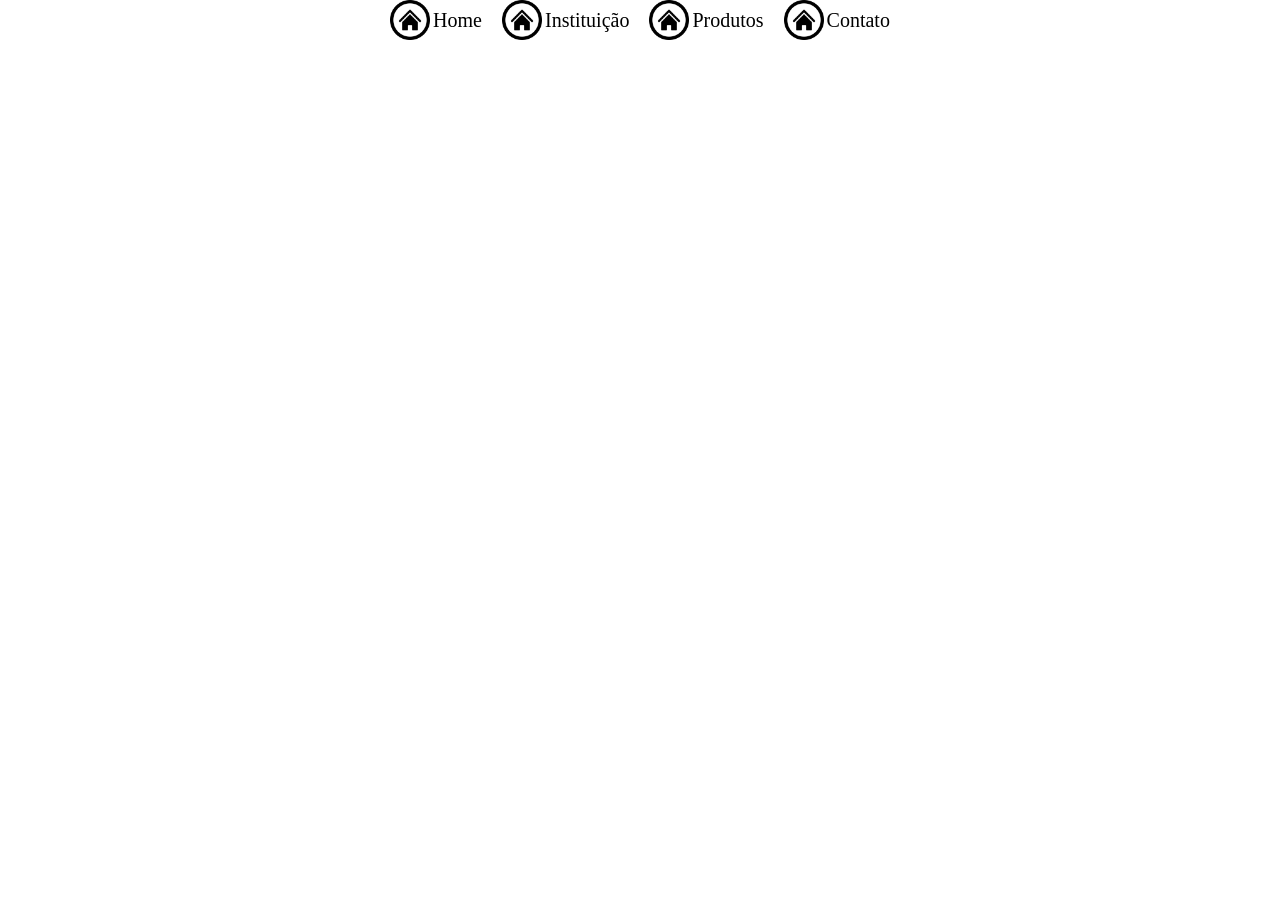
==== Home/index.html @ 6feb644d "Add files via upload" ====
<!DOCTYPE html>
<html lang="en">
<head>
    <meta charset="UTF-8">
    <meta name="viewport" content="width=device-width, initial-scale=1.0">
    <title>Site institucional</title>
    <link rel="stylesheet" href="style.css">
</head>
<body>
     <nav>
        <a class="nav-item" href="../Home/index.html">
            <img class="nav-icon" src="../assets/icons/botao-home.png" alt="">
            <p>Home</p>
        </a>
          <a class="nav-item" href="../Home/index.html">
            <img class="nav-icon" src="../assets/icons/botao-home.png" alt="">
            <p>Instituição</p>
        </a>
          <a class="nav-item" href="../Home/index.html">
            <img class="nav-icon" src="../assets/icons/botao-home.png" alt="">
            <p>Produtos</p>
        </a>
          <a class="nav-item" href="../Home/index.html">
            <img class="nav-icon" src="../assets/icons/botao-home.png" alt="">
            <p>Contato</p>
        </a>
     </nav>

  <script src="script.js"></script>
</body>
</html>
---- Home/style.css ----
*{
    margin: 0;
    padding: 0;
}

nav{
    display: flex;
    gap: 20px;
    justify-content: center;
}

.nav-item{
    display: flex;
    align-items: center;
    gap: 3px;
    font-size: 20px;
    text-decoration: none;
    color: black;
}

.nav-icon{
    width: 40px;
    height: auto;
}
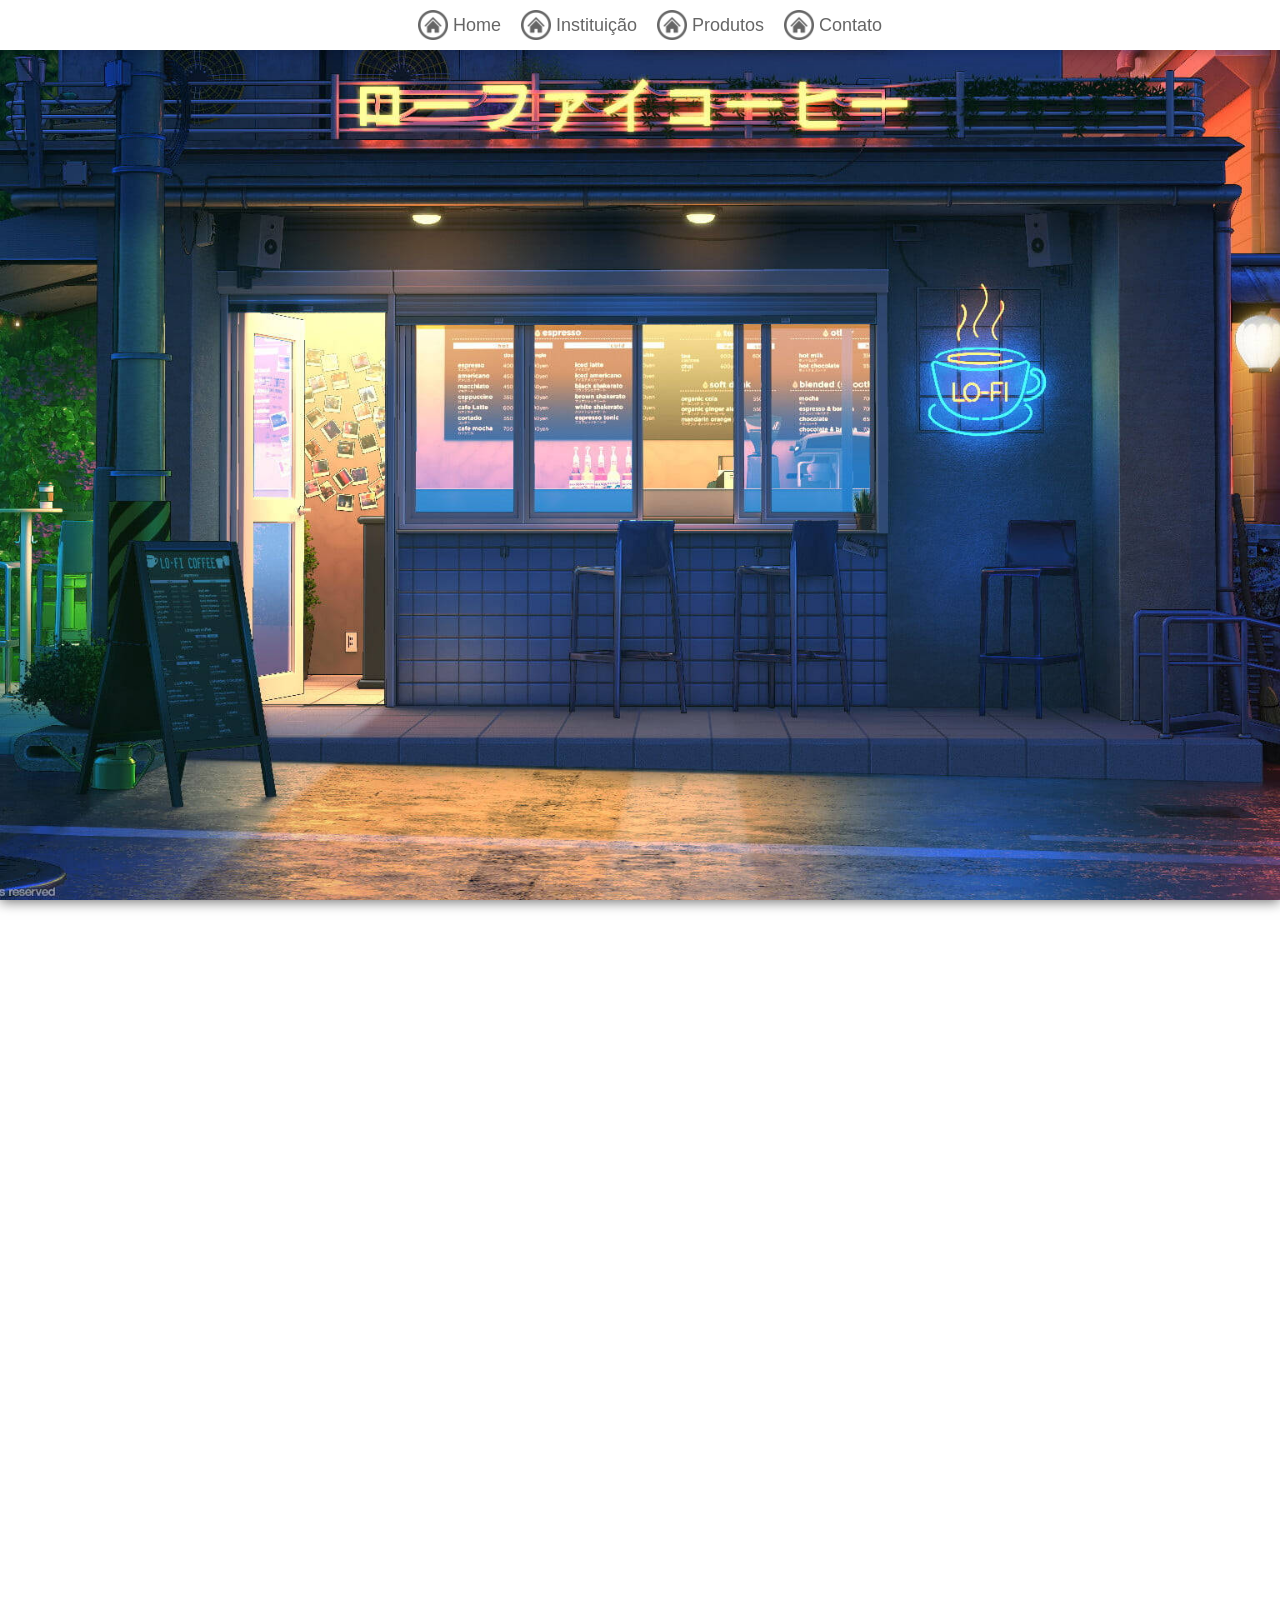
==== commit b31ccc59: "comeco do menu" ====
--- a/Home/index.html
+++ b/Home/index.html
@@ -26,6 +26,14 @@
         </a>
      </nav>
 
+    <section class="s1">
+
+    </section>
+
+    <section class="s2">
+      
+    </section>
+
   <script src="script.js"></script>
 </body>
 </html>
--- a/Home/style.css
+++ b/Home/style.css
@@ -7,18 +7,51 @@
     display: flex;
     gap: 20px;
     justify-content: center;
+    padding: 10px;
+    box-shadow: 0px 2px 12px #0000003c;
+    position: fixed;
+    top: 0;
+    width: 100%;
+    background-color: #ffffff;
 }
 
 .nav-item{
     display: flex;
     align-items: center;
-    gap: 3px;
-    font-size: 20px;
+    gap: 5px;
+    font-size: 18px;
     text-decoration: none;
     color: black;
+    font-family: Arial, Helvetica, sans-serif;
+    opacity: 0.6;
+    transition: all 200ms ease-in-out;
+}
+
+.nav-item:hover{
+    opacity: 1;
 }
 
 .nav-icon{
-    width: 40px;
+    width: 30px;
     height: auto;
+}
+
+.s1{
+    background-image: url('../assets/images/bg.jpg');
+    background-position: center;
+    background-size: cover;
+    background-repeat: no-repeat;
+    background-attachment: fixed;
+    height: 100vh;
+    box-shadow: 0px 2px 12px #0000008c;
+}
+
+.s2{
+    height: 100vh;
+}
+
+@media (width <= 1000px){
+    nav{
+        display: none;
+    }
 }
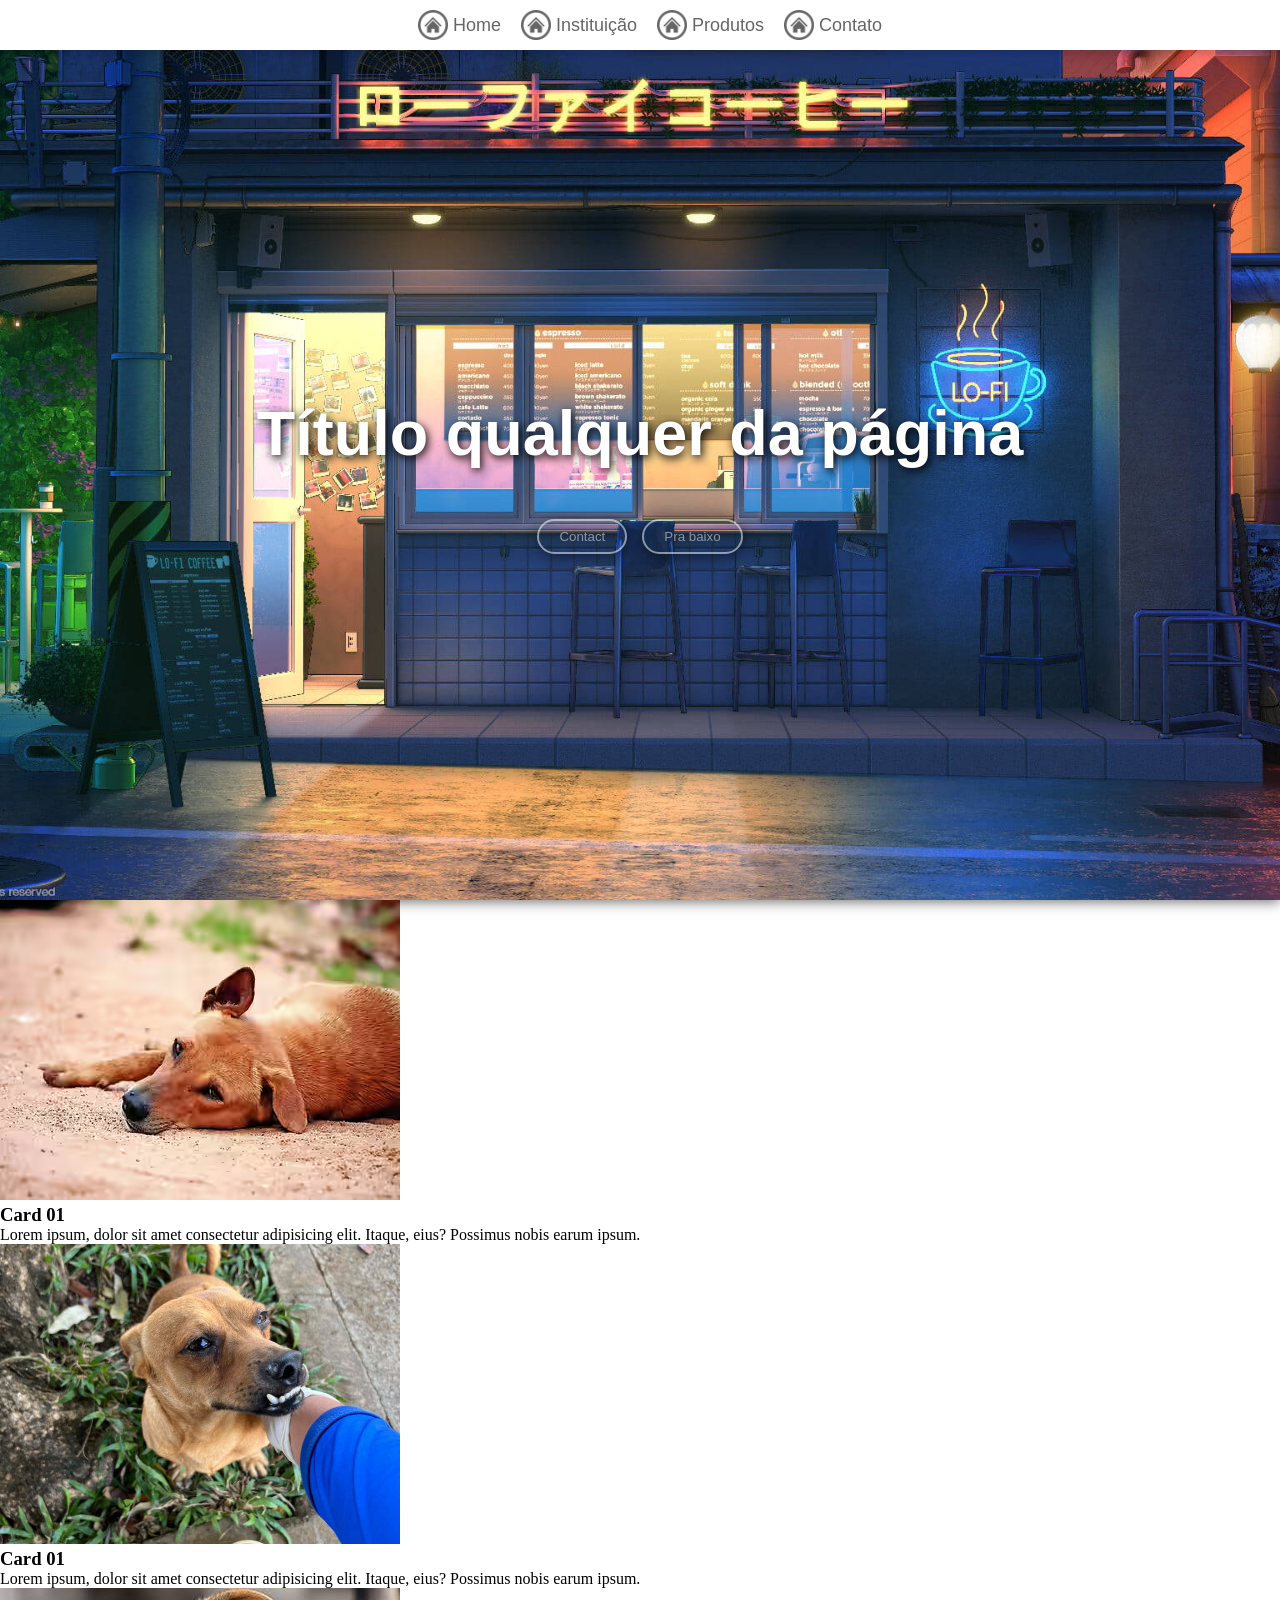
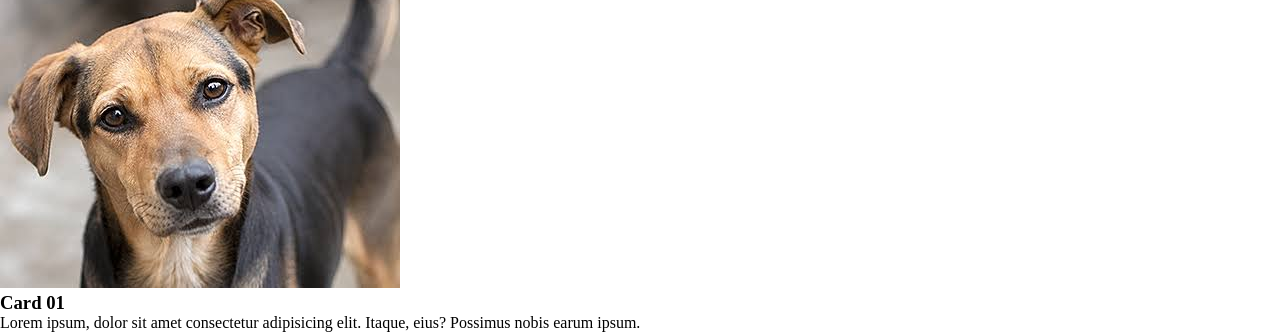
==== commit 841e10e0: "Add files via upload" ====
--- a/Home/index.html
+++ b/Home/index.html
@@ -1,39 +1,94 @@
 <!DOCTYPE html>
 <html lang="en">
+
 <head>
-    <meta charset="UTF-8">
-    <meta name="viewport" content="width=device-width, initial-scale=1.0">
-    <title>Site institucional</title>
-    <link rel="stylesheet" href="style.css">
+  <meta charset="UTF-8">
+  <meta name="viewport" content="width=device-width, initial-scale=1.0">
+  <title>Site institucional</title>
+  <link rel="stylesheet" href="style.css">
 </head>
+
 <body>
-     <nav>
-        <a class="nav-item" href="../Home/index.html">
-            <img class="nav-icon" src="../assets/icons/botao-home.png" alt="">
-            <p>Home</p>
-        </a>
-          <a class="nav-item" href="../Home/index.html">
-            <img class="nav-icon" src="../assets/icons/botao-home.png" alt="">
-            <p>Instituição</p>
-        </a>
-          <a class="nav-item" href="../Home/index.html">
-            <img class="nav-icon" src="../assets/icons/botao-home.png" alt="">
-            <p>Produtos</p>
-        </a>
-          <a class="nav-item" href="../Home/index.html">
-            <img class="nav-icon" src="../assets/icons/botao-home.png" alt="">
-            <p>Contato</p>
-        </a>
-     </nav>
+  <nav>
+    <a class="nav-item" href="../Home">
+      <img class="nav-icon" src="../assets/icons/botao-home.png" alt="">
+      <p>Home</p>
+    </a>
+    <a class="nav-item" href="../Institution">
+      <img class="nav-icon" src="../assets/icons/botao-home.png" alt="">
+      <p>Instituição</p>
+    </a>
+    <a class="nav-item" href="../Products">
+      <img class="nav-icon" src="../assets/icons/botao-home.png" alt="">
+      <p>Produtos</p>
+    </a>
+    <a class="nav-item" href="../Contact">
+      <img class="nav-icon" src="../assets/icons/botao-home.png" alt="">
+      <p>Contato</p>
+    </a>
+  </nav>
 
-    <section class="s1">
+  <div id="wrap-open" class="wrap-open" onclick="openMenu()">
+    <img src="../assets/icons/menu-aberto.png" alt="menu">
+  </div>
 
-    </section>
+  <div id="menu-mobile">
+    <img onclick="fechar()" src="../assets/icons/marca-cruzada.png" alt="X">
+    <a href="../Home">Home</a>
+    <a href="../Institution">Instituição</a>
+    <a href="../Products">Produtos</a>
+    <a href="../Contact">Contato</a>
+  </div>
 
-    <section class="s2">
-      
-    </section>
+  <section class="s1">
+    <div class="wrap-divs">
+      <div class="title-div">
+        <h1>Título qualquer da página</h1>
+      </div>
+      <div class="wrap-btns">
+        <button onclick="">Contact</button>
+        <button onclick="">Pra baixo</button>
+      </div>
+    </div>
+  </section>
+
+  <section class="s2">
+    <div class="card">
+      <div class="wrap-img">
+        <img src="../assets/images/card01.avif" alt="Imagem 1">
+      </div>
+      <div class="wrap-text">
+        <h3>Card 01</h3>
+        <p>Lorem ipsum, dolor sit amet consectetur adipisicing elit.
+          Itaque, eius? Possimus nobis earum ipsum.</p>
+      </div>
+    </div>
+
+    <div class="card">
+      <div class="wrap-img">
+        <img src="../assets/images/card02.jpeg" alt="Imagem 1">
+      </div>
+      <div class="wrap-text">
+        <h3>Card 01</h3>
+        <p>Lorem ipsum, dolor sit amet consectetur adipisicing elit.
+          Itaque, eius? Possimus nobis earum ipsum.</p>
+      </div>
+    </div>
+
+    <div class="card">
+      <div class="wrap-img">
+        <img src="../assets/images/card03.jpg" alt="Imagem 1">
+      </div>
+      <div class="wrap-text">
+        <h3>Card 01</h3>
+        <p>Lorem ipsum, dolor sit amet consectetur adipisicing elit.
+          Itaque, eius? Possimus nobis earum ipsum.</p>
+      </div>
+    </div>
+
+  </section>
 
   <script src="script.js"></script>
 </body>
+
 </html>
--- a/Home/style.css
+++ b/Home/style.css
@@ -1,9 +1,9 @@
-*{
+* {
     margin: 0;
     padding: 0;
 }
 
-nav{
+nav {
     display: flex;
     gap: 20px;
     justify-content: center;
@@ -15,7 +15,7 @@
     background-color: #ffffff;
 }
 
-.nav-item{
+.nav-item {
     display: flex;
     align-items: center;
     gap: 5px;
@@ -27,16 +27,16 @@
     transition: all 200ms ease-in-out;
 }
 
-.nav-item:hover{
+.nav-item:hover {
     opacity: 1;
 }
 
-.nav-icon{
+.nav-icon {
     width: 30px;
     height: auto;
 }
 
-.s1{
+.s1 {
     background-image: url('../assets/images/bg.jpg');
     background-position: center;
     background-size: cover;
@@ -44,14 +44,144 @@
     background-attachment: fixed;
     height: 100vh;
     box-shadow: 0px 2px 12px #0000008c;
+    display: flex;
+    align-items: center;
+    justify-content: center;
 }
 
-.s2{
+.wrap-divs {
+    padding: 20px;
+}
+
+.title-div {
+    padding: 50px;
+    font-size: 42px;
+    color: white;
+    font-family: Arial, Helvetica, sans-serif;
+    text-shadow: 2px 3px 10px black;
+}
+
+.wrap-btns {
+    display: flex;
+    justify-content: center;
+    gap: 15px;
+}
+.wrap-btns button{
+ padding: 8px 20px 8px 20px ;
+ border-radius: 999px;
+ border: none;
+ border: 2px solid white;
+ color: white;
+ font-family: Arial, Helvetica, sans-serif;
+ background: none ;
+box-shadow: 2px 3px 15px black;
+opacity: 0.5;
+transition: all 400ms linear;
+}
+.wrap-btns button:hover{
+    opacity: 1;
+    cursor: pointer;
+    border: 2px solid #13e0ff;
+    color: #13e0ff;
+    box-shadow: 2px 3px 15px white;
+    transform: scale(1.1);
+}
+.s2 {
     height: 100vh;
 }
 
-@media (width <= 1000px){
-    nav{
+.wrap-open,
+.wrap-open img {
+    display: none;
+}
+
+#menu-mobile,
+#menu-mobile img {
+    display: none;
+}
+
+
+@media (width <=1000px) {
+    nav {
         display: none;
     }
+
+    .wrap-open {
+        display: flex;
+        align-items: center;
+        justify-content: center;
+        background-color: #ffffff;
+        opacity: 0.5;
+        width: 50px;
+        height: 50px;
+        position: absolute;
+        right: 10px;
+        top: 10px;
+        transition: all 200ms ease-in-out;
+        border-radius: 5px;
+    }
+
+    .wrap-open:hover {
+        cursor: pointer;
+        opacity: 1;
+    }
+
+    .wrap-open img {
+        display: flex;
+        width: 35px;
+    }
+
+    #menu-mobile {
+        display: none;
+        align-items: center;
+        justify-content: center;
+        flex-direction: column;
+        gap: 20px;
+        font-size: 32px;
+        height: 100vh;
+        animation: deCima 1s ease-in-out;
+    }
+
+    #menu-mobile a {
+        text-decoration: none;
+        color: black;
+        font-family: Arial, Helvetica, sans-serif;
+        opacity: 0.5;
+        transition: all 200ms ease-in-out;
+    }
+
+    #menu-mobile a:hover {
+        opacity: 1;
+        font-weight: bold;
+    }
+
+    #menu-mobile img {
+        width: 35px;
+        position: absolute;
+        top: 10px;
+        right: 10px;
+        opacity: 0.5;
+        transition: all 200ms ease-in-out;
+    }
+
+    #menu-mobile img:hover {
+        cursor: pointer;
+        opacity: 1;
+    }
+
+    #menu-mobile img {
+        display: block;
+    }
+}
+
+@keyframes deCima {
+    0% {
+        transform: translateY(-100%);
+        opacity: 0;
+        height: 0vh;
+    }
+
+    50% {
+        opacity: 0;
+    }
 }
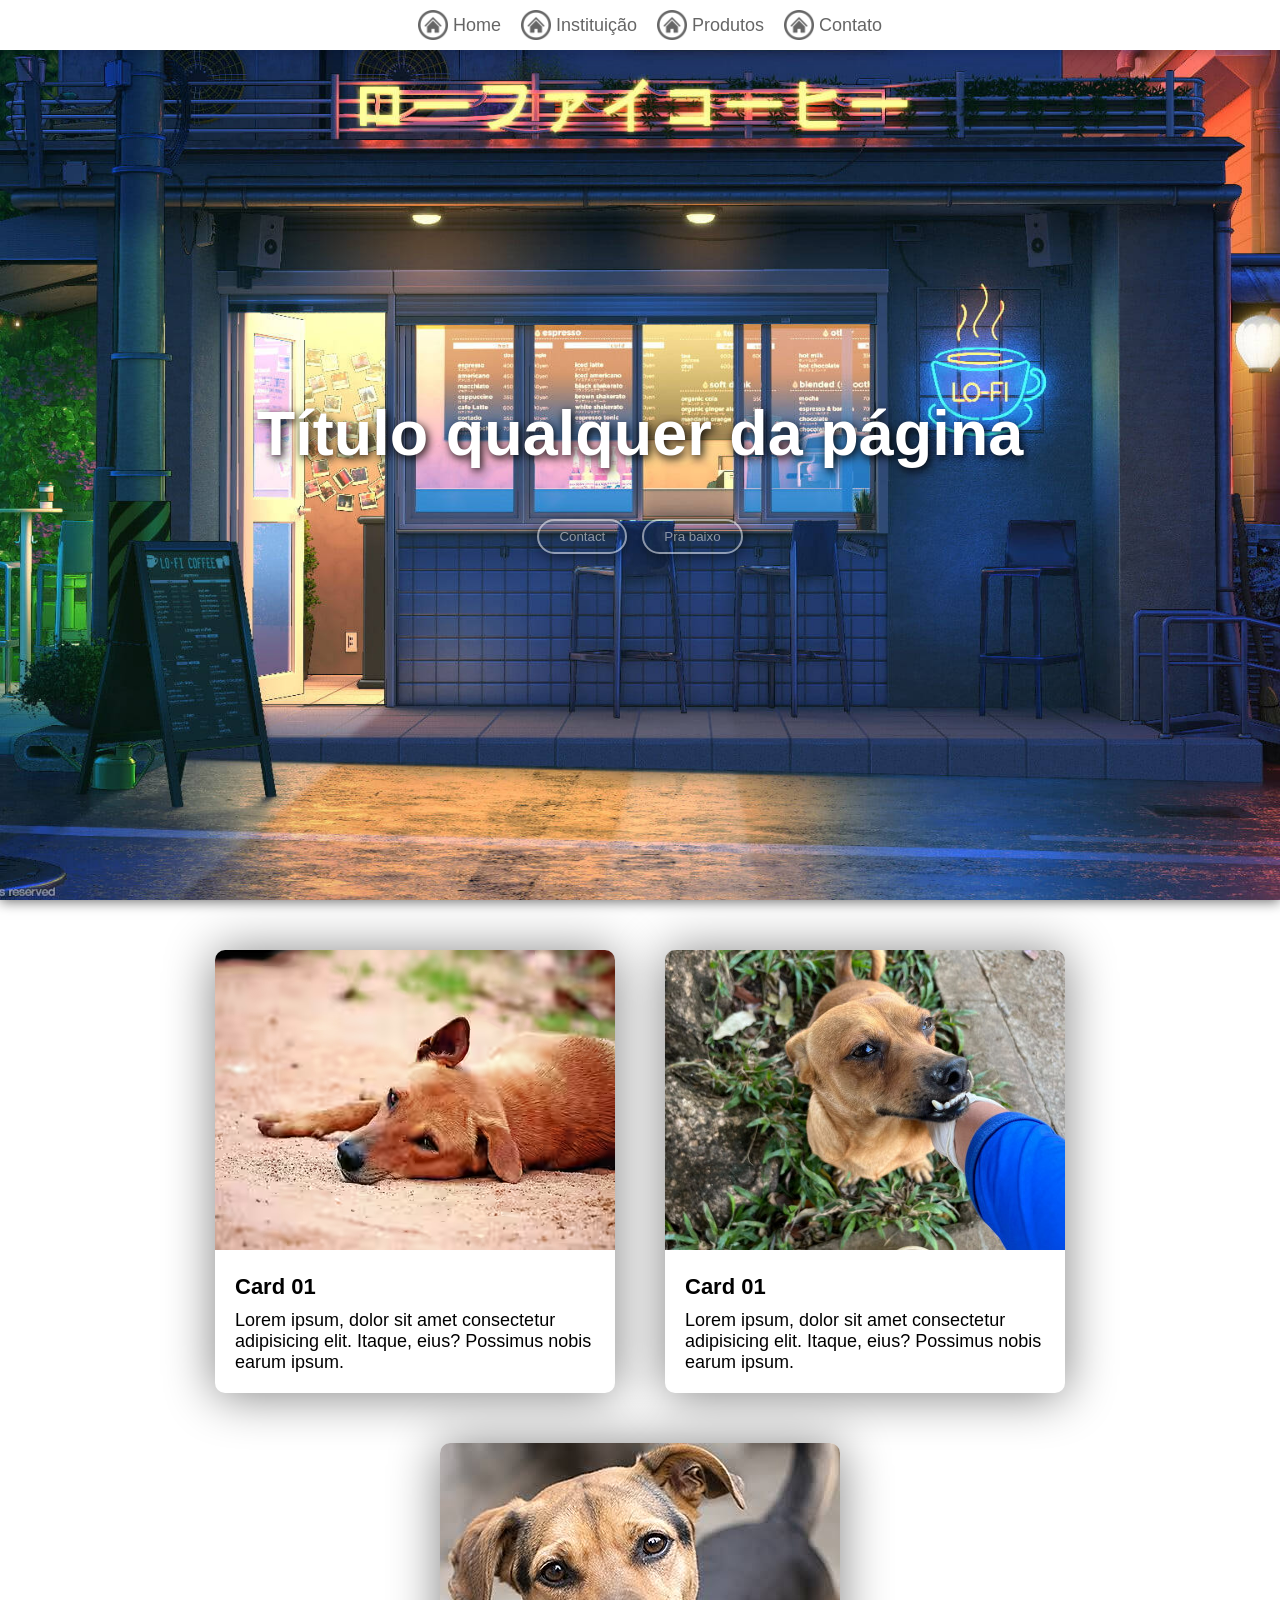
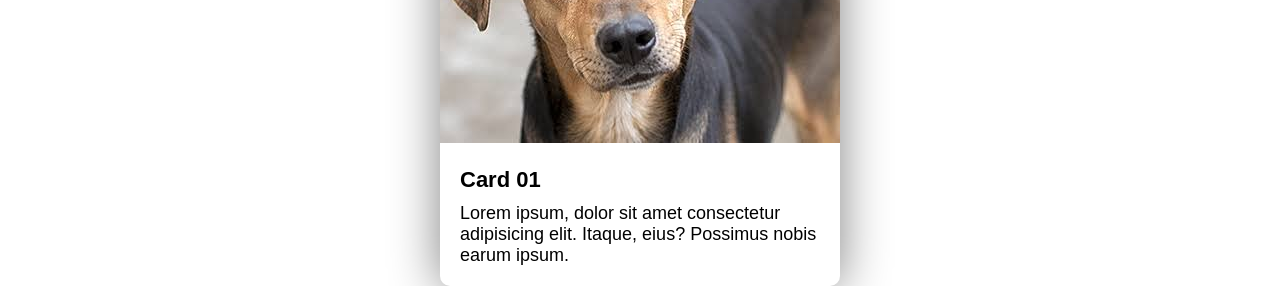
==== commit c8fdae8b: "Add files via upload" ====
--- a/Home/index.html
+++ b/Home/index.html
@@ -46,13 +46,13 @@
         <h1>Título qualquer da página</h1>
       </div>
       <div class="wrap-btns">
-        <button onclick="">Contact</button>
-        <button onclick="">Pra baixo</button>
+        <button onclick="irParaContato()">Contact</button>
+        <button onclick="irParaBaixo()">Pra baixo</button>
       </div>
     </div>
   </section>
 
-  <section class="s2">
+  <section class="s2" id="s2">
     <div class="card">
       <div class="wrap-img">
         <img src="../assets/images/card01.avif" alt="Imagem 1">
@@ -85,7 +85,6 @@
           Itaque, eius? Possimus nobis earum ipsum.</p>
       </div>
     </div>
-
   </section>
 
   <script src="script.js"></script>
--- a/Home/style.css
+++ b/Home/style.css
@@ -13,6 +13,7 @@
     top: 0;
     width: 100%;
     background-color: #ffffff;
+    z-index: 999;
 }
 
 .nav-item {
@@ -87,7 +88,41 @@
     transform: scale(1.1);
 }
 .s2 {
-    height: 100vh;
+    height: 80vh;
+    display: flex;
+    align-items: center;
+    justify-content: center;
+    gap: 50px;
+    flex-wrap: wrap;
+    padding: 50px;
+}
+
+.card{
+    width: 400px;
+    box-shadow: 0px 2px 50px #0000007f;
+    transition: all 200ms ease-in-out;
+    border-radius: 10px;
+}
+.wrap-img{
+    border-top-left-radius: 10px;
+    border-top-right-radius: 10px;
+    overflow: hidden;
+}
+.card:hover{
+    box-shadow: 2px 5px 10px #0000007f;
+    transform: translateY(10px);
+}
+.wrap-text{
+    padding: 20px;
+    font-family: Arial, Helvetica, sans-serif;
+}
+.wrap-text h3{
+        font-size: 22px;
+        font-weight: bolder;
+        margin-bottom: 10px;
+}
+.wrap-text p{
+        font-size: 18px;
 }
 
 .wrap-open,
@@ -172,6 +207,10 @@
     #menu-mobile img {
         display: block;
     }
+    .title-div {
+        padding: 20px;
+        font-size: 28px;
+    }
 }
 
 @keyframes deCima {
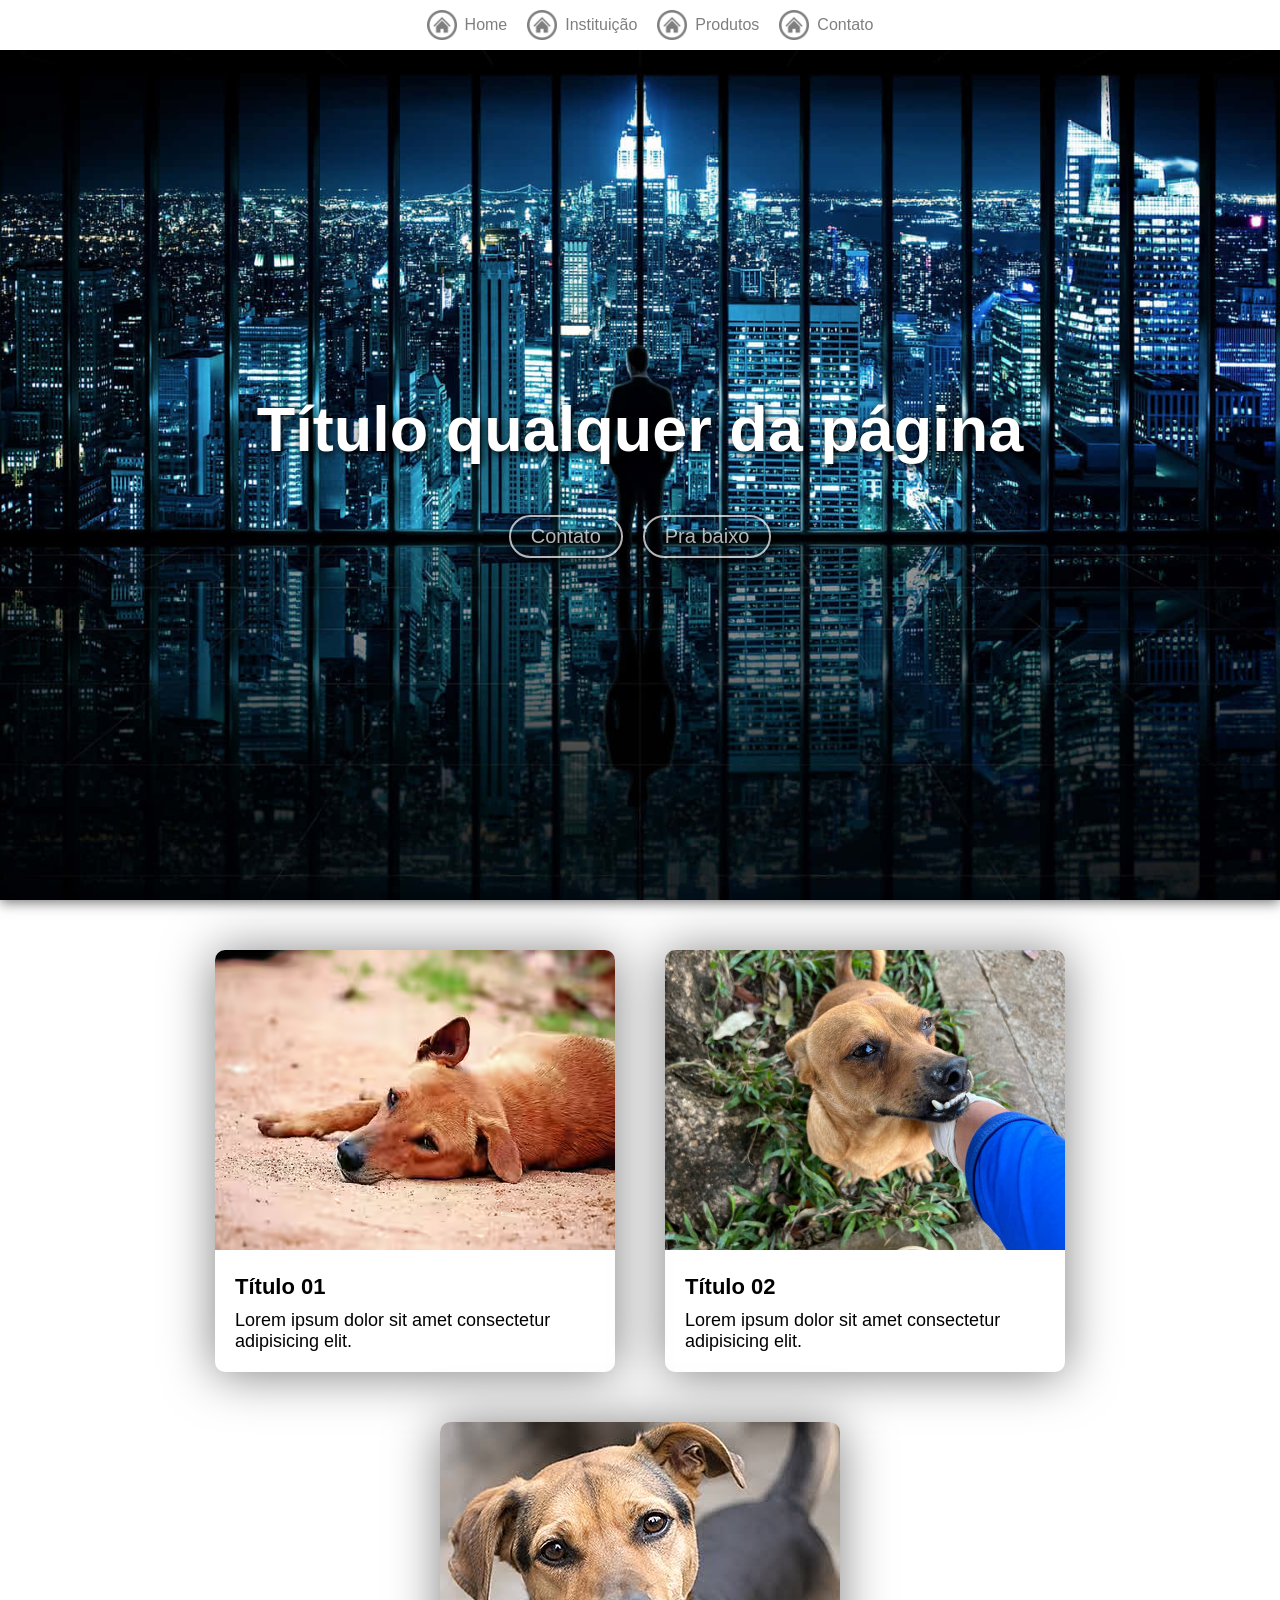
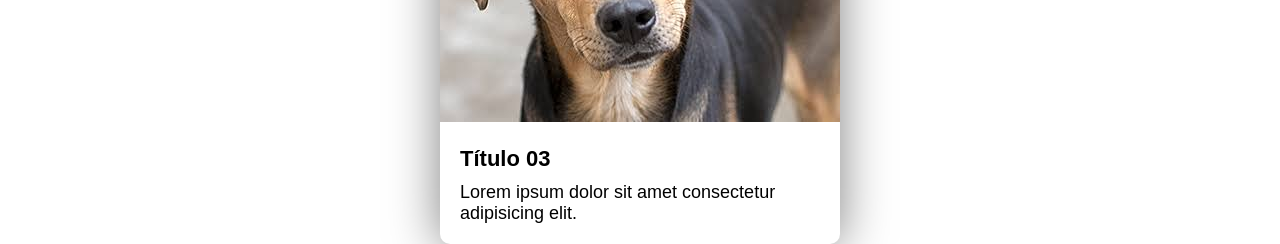
==== commit 85fac8ed: "Add files via upload" ====
--- a/Home/index.html
+++ b/Home/index.html
@@ -2,92 +2,89 @@
 <html lang="en">
 
 <head>
-  <meta charset="UTF-8">
-  <meta name="viewport" content="width=device-width, initial-scale=1.0">
-  <title>Site institucional</title>
-  <link rel="stylesheet" href="style.css">
+    <meta charset="UTF-8">
+    <meta name="viewport" content="width=device-width, initial-scale=1.0">
+    <title>Site institucional</title>
+    <link rel="stylesheet" href="style.css">
 </head>
 
 <body>
-  <nav>
-    <a class="nav-item" href="../Home">
-      <img class="nav-icon" src="../assets/icons/botao-home.png" alt="">
-      <p>Home</p>
-    </a>
-    <a class="nav-item" href="../Institution">
-      <img class="nav-icon" src="../assets/icons/botao-home.png" alt="">
-      <p>Instituição</p>
-    </a>
-    <a class="nav-item" href="../Products">
-      <img class="nav-icon" src="../assets/icons/botao-home.png" alt="">
-      <p>Produtos</p>
-    </a>
-    <a class="nav-item" href="../Contact">
-      <img class="nav-icon" src="../assets/icons/botao-home.png" alt="">
-      <p>Contato</p>
-    </a>
-  </nav>
+    <nav>
+        <a class="nav-item" href="../Home">
+            <img class="icone-nav" src="../assets/icons/botao-home.png" alt="Home">
+            <p>Home</p>
+        </a>
+        <a class="nav-item" href="../Institution">
+            <img class="icone-nav" src="../assets/icons/botao-home.png" alt="Home">
+            <p>Instituição</p>
+        </a>
+        <a class="nav-item" href="../Products">
+            <img class="icone-nav" src="../assets/icons/botao-home.png" alt="Home">
+            <p>
+                Produtos
+            </p>
+        </a>
+        <a class="nav-item" href="../Contact">
+            <img class="icone-nav" src="../assets/icons/botao-home.png" alt="Home">
+            <p>Contato</p>
+        </a>
+    </nav>
 
-  <div id="wrap-open" class="wrap-open" onclick="openMenu()">
-    <img src="../assets/icons/menu-aberto.png" alt="menu">
-  </div>
-
-  <div id="menu-mobile">
-    <img onclick="fechar()" src="../assets/icons/marca-cruzada.png" alt="X">
-    <a href="../Home">Home</a>
-    <a href="../Institution">Instituição</a>
-    <a href="../Products">Produtos</a>
-    <a href="../Contact">Contato</a>
-  </div>
-
-  <section class="s1">
-    <div class="wrap-divs">
-      <div class="title-div">
-        <h1>Título qualquer da página</h1>
-      </div>
-      <div class="wrap-btns">
-        <button onclick="irParaContato()">Contact</button>
-        <button onclick="irParaBaixo()">Pra baixo</button>
-      </div>
-    </div>
-  </section>
-
-  <section class="s2" id="s2">
-    <div class="card">
-      <div class="wrap-img">
-        <img src="../assets/images/card01.avif" alt="Imagem 1">
-      </div>
-      <div class="wrap-text">
-        <h3>Card 01</h3>
-        <p>Lorem ipsum, dolor sit amet consectetur adipisicing elit.
-          Itaque, eius? Possimus nobis earum ipsum.</p>
-      </div>
+    <div id="wrap-open" class="wrap-open" onclick="abrir()">
+        <img src="../assets/icons/menu.png" alt="menu">
     </div>
 
-    <div class="card">
-      <div class="wrap-img">
-        <img src="../assets/images/card02.jpeg" alt="Imagem 1">
-      </div>
-      <div class="wrap-text">
-        <h3>Card 01</h3>
-        <p>Lorem ipsum, dolor sit amet consectetur adipisicing elit.
-          Itaque, eius? Possimus nobis earum ipsum.</p>
-      </div>
+    <div id="menu-mobile">
+        <img onclick="fechar()" src="../assets/icons/fechar.png" alt="Fechar">
+        <a href="../Home/">Home</a>
+        <a href="../Institution/">Instituição</a>
+        <a href="../Products/">Produtos</a>
+        <a href="../Contact/">Contato</a>
     </div>
 
-    <div class="card">
-      <div class="wrap-img">
-        <img src="../assets/images/card03.jpg" alt="Imagem 1">
-      </div>
-      <div class="wrap-text">
-        <h3>Card 01</h3>
-        <p>Lorem ipsum, dolor sit amet consectetur adipisicing elit.
-          Itaque, eius? Possimus nobis earum ipsum.</p>
-      </div>
-    </div>
-  </section>
+    <section class="s1">
+        <div class="wrap-divs">
+            <div class="title-div">
+                <h1>Título qualquer da página</h1>
+            </div>
+            <div class="wrap-btns">
+                <button onclick="irParaContato()">Contato</button>
+                <button onclick="praBaixo()">Pra baixo</button>
+            </div>
+        </div>
+    </section>
 
-  <script src="script.js"></script>
+    <section class="s2">
+        <div class="card">
+            <div class="wrap-img">
+                <img src="../assets/images/card01.avif" alt="Dog01">
+            </div>
+            <div class="wrap-texts">
+                <h2>Título 01</h2>
+                <p>Lorem ipsum dolor sit amet consectetur adipisicing elit.</p>
+            </div>
+        </div>
+        <div class="card">
+            <div class="wrap-img">
+                <img src="../assets/images/card02.jpeg" alt="Dog02">
+            </div>
+            <div class="wrap-texts">
+                <h2>Título 02</h2>
+                <p>Lorem ipsum dolor sit amet consectetur adipisicing elit.</p>
+            </div>
+        </div>
+        <div class="card">
+            <div class="wrap-img">
+                <img src="../assets/images/card03.jpg" alt="Dog03">
+            </div>
+            <div class="wrap-texts">
+                <h2>Título 03</h2>
+                <p>Lorem ipsum dolor sit amet consectetur adipisicing elit.</p>
+            </div>
+        </div>
+    </section>
+
+    <script src="script.js"></script>
 </body>
 
 </html>
--- a/Home/style.css
+++ b/Home/style.css
@@ -1,16 +1,15 @@
 * {
+    padding: 0;
     margin: 0;
-    padding: 0;
 }
 
 nav {
     display: flex;
+    justify-content: center;
     gap: 20px;
-    justify-content: center;
+    box-shadow: 0px 3px 12px #00000030;
     padding: 10px;
-    box-shadow: 0px 2px 12px #0000003c;
     position: fixed;
-    top: 0;
     width: 100%;
     background-color: #ffffff;
     z-index: 999;
@@ -19,12 +18,11 @@
 .nav-item {
     display: flex;
     align-items: center;
-    gap: 5px;
-    font-size: 18px;
+    justify-content: center;
     text-decoration: none;
     color: black;
-    font-family: Arial, Helvetica, sans-serif;
-    opacity: 0.6;
+    gap: 8px;
+    opacity: 0.5;
     transition: all 200ms ease-in-out;
 }
 
@@ -32,19 +30,24 @@
     opacity: 1;
 }
 
-.nav-icon {
+.icone-nav {
     width: 30px;
     height: auto;
+}
+
+.nav-item p {
+    font-size: 16px;
+    font-family: Arial, Helvetica, sans-serif;
 }
 
 .s1 {
     background-image: url('../assets/images/bg.jpg');
     background-position: center;
+    background-repeat: no-repeat;
     background-size: cover;
-    background-repeat: no-repeat;
     background-attachment: fixed;
     height: 100vh;
-    box-shadow: 0px 2px 12px #0000008c;
+    box-shadow: 0px 3px 12px #00000085;
     display: flex;
     align-items: center;
     justify-content: center;
@@ -55,74 +58,50 @@
 }
 
 .title-div {
+    color: white;
+    font-family: Arial, Helvetica, sans-serif;
+    font-size: 42px;
     padding: 50px;
-    font-size: 42px;
+    text-shadow: 2px 3px 10px black;
+}
+
+.wrap-btns {
+    display: flex;
+    justify-content: center;
+    gap: 20px;
+}
+
+.wrap-btns button {
+    padding: 8px 20px 8px 20px;
+    border-radius: 999px;
+    border: none;
+    border: 2px solid white;
+    background: none;
     color: white;
-    font-family: Arial, Helvetica, sans-serif;
-    text-shadow: 2px 3px 10px black;
-}
-
-.wrap-btns {
-    display: flex;
-    justify-content: center;
-    gap: 15px;
-}
-.wrap-btns button{
- padding: 8px 20px 8px 20px ;
- border-radius: 999px;
- border: none;
- border: 2px solid white;
- color: white;
- font-family: Arial, Helvetica, sans-serif;
- background: none ;
-box-shadow: 2px 3px 15px black;
-opacity: 0.5;
-transition: all 400ms linear;
-}
-.wrap-btns button:hover{
+    font-size: 20px;
+    font-family: Arial, Helvetica, sans-serif;
+    box-shadow: 2px 3px 10px black;
+    opacity: 0.7;
+    transition: all 400ms ease-in-out;
+}
+
+.wrap-btns button:hover {
+    cursor: pointer;
     opacity: 1;
-    cursor: pointer;
-    border: 2px solid #13e0ff;
-    color: #13e0ff;
-    box-shadow: 2px 3px 15px white;
+    border: 2px solid #51daf3;
+    box-shadow: 2px 3px 10px white;
+    color: #51daf3;
     transform: scale(1.1);
 }
+
 .s2 {
     height: 80vh;
     display: flex;
     align-items: center;
     justify-content: center;
+    flex-wrap: wrap;
     gap: 50px;
-    flex-wrap: wrap;
     padding: 50px;
-}
-
-.card{
-    width: 400px;
-    box-shadow: 0px 2px 50px #0000007f;
-    transition: all 200ms ease-in-out;
-    border-radius: 10px;
-}
-.wrap-img{
-    border-top-left-radius: 10px;
-    border-top-right-radius: 10px;
-    overflow: hidden;
-}
-.card:hover{
-    box-shadow: 2px 5px 10px #0000007f;
-    transform: translateY(10px);
-}
-.wrap-text{
-    padding: 20px;
-    font-family: Arial, Helvetica, sans-serif;
-}
-.wrap-text h3{
-        font-size: 22px;
-        font-weight: bolder;
-        margin-bottom: 10px;
-}
-.wrap-text p{
-        font-size: 18px;
 }
 
 .wrap-open,
@@ -135,6 +114,35 @@
     display: none;
 }
 
+.card{
+    box-shadow: 0px 2px 50px #00000080;
+    border-radius: 10px;
+    width: 400px;
+    transition: all 200ms ease-in-out;
+}
+.card:hover{
+    transform: translateY(10px);
+    box-shadow: 3px 5px 10px #00000080;
+}
+.wrap-img{
+    overflow: hidden;
+    border-top-left-radius:10px;
+    border-top-right-radius: 10px;
+}
+.wrap-texts{
+    padding: 20px;
+    font-family: Arial, Helvetica, sans-serif;
+}
+.wrap-texts h2{
+    font-size: 22px;
+    font-weight: bold;
+    margin-bottom: 10px;
+}
+.wrap-texts p{
+    font-size: 18px;
+}
+
+
 
 @media (width <=1000px) {
     nav {
@@ -143,8 +151,6 @@
 
     .wrap-open {
         display: flex;
-        align-items: center;
-        justify-content: center;
         background-color: #ffffff;
         opacity: 0.5;
         width: 50px;
@@ -152,13 +158,15 @@
         position: absolute;
         right: 10px;
         top: 10px;
+        align-items: center;
+        justify-content: center;
+        border-radius: 5px;
         transition: all 200ms ease-in-out;
-        border-radius: 5px;
     }
 
     .wrap-open:hover {
+        opacity: 1;
         cursor: pointer;
-        opacity: 1;
     }
 
     .wrap-open img {
@@ -179,8 +187,8 @@
 
     #menu-mobile a {
         text-decoration: none;
+        font-family: Arial, Helvetica, sans-serif;
         color: black;
-        font-family: Arial, Helvetica, sans-serif;
         opacity: 0.5;
         transition: all 200ms ease-in-out;
     }
@@ -191,10 +199,11 @@
     }
 
     #menu-mobile img {
+        display: block;
         width: 35px;
         position: absolute;
-        top: 10px;
-        right: 10px;
+        top: 18px;
+        right: 18px;
         opacity: 0.5;
         transition: all 200ms ease-in-out;
     }
@@ -204,12 +213,9 @@
         opacity: 1;
     }
 
-    #menu-mobile img {
-        display: block;
-    }
     .title-div {
+        font-size: 28px;
         padding: 20px;
-        font-size: 28px;
     }
 }
 
